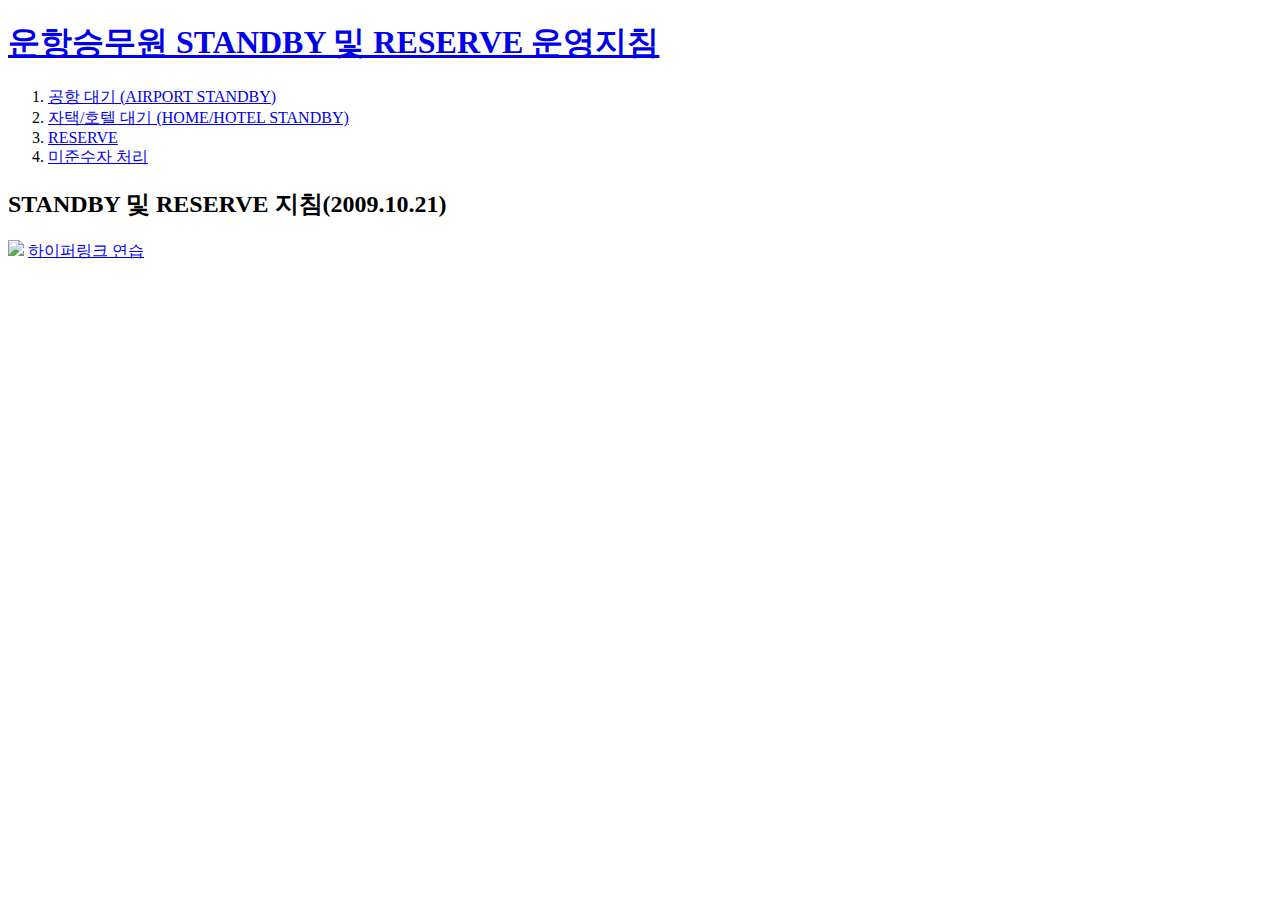
==== index.html @ de37a4be "first version" ====
<!DOCTYPE html>
<html>
    <head>
        <title>STANDBY 및 RESERVE 지침(2009.10.21)</title>
        <meta charset="utf-8">
    </head>
    <body>
        <h1><a href="index.html">운항승무원 STANDBY 및 RESERVE 운영지침</a></h1>
        <ol>
            <li><a href="1.html">공항 대기 (AIRPORT STANDBY)</a></li>
            <li><a href="2.html">자택/호텔 대기 (HOME/HOTEL STANDBY)</a></li>
            <li><a href="3.html">RESERVE</a></li>
            <li><a href="4.html">미준수자 처리</a></li>
        </ol>

        <h2>STANDBY 및 RESERVE 지침(2009.10.21)</h2>
        <img src="airportstby.jpg" width="100%">
            <a href="https://c130.tistory.com/" target="_blank">
               하이퍼링크 연습</a>
        <p>
           
         </p>
    </body>
</html>
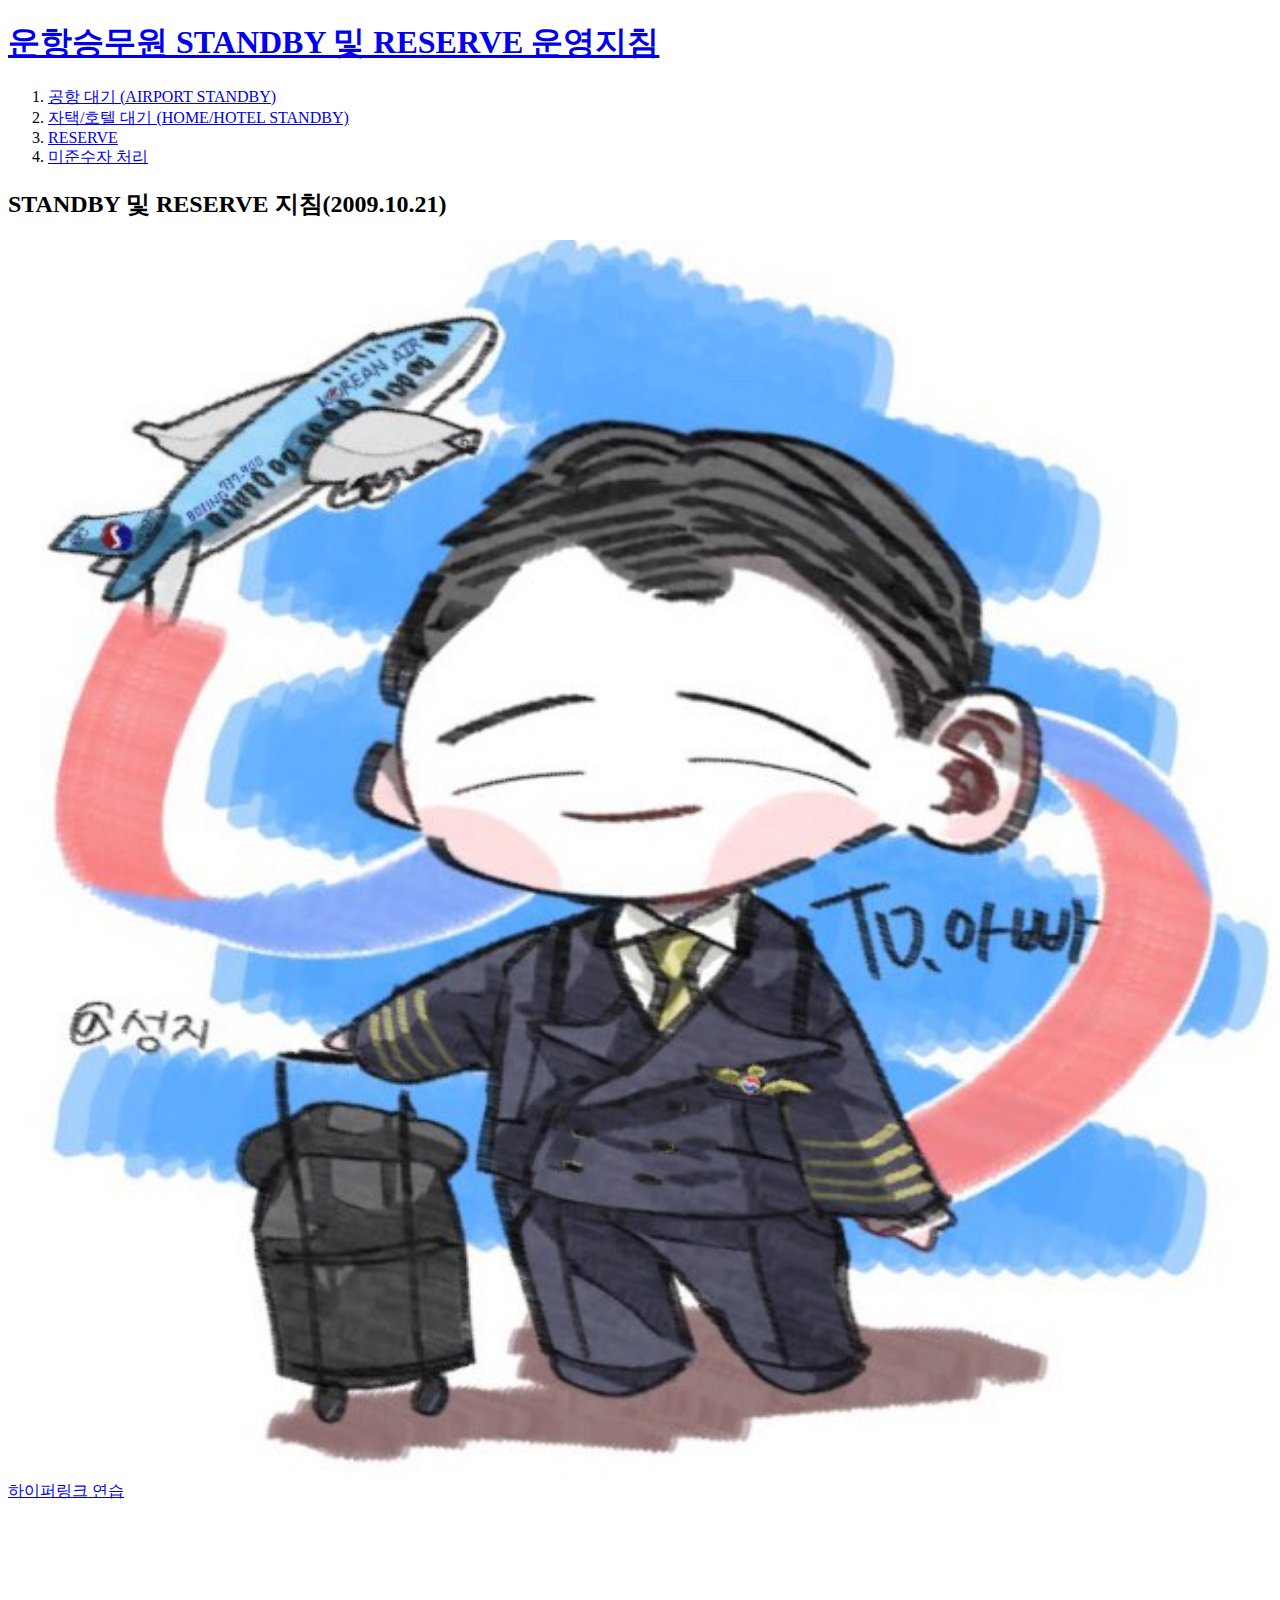
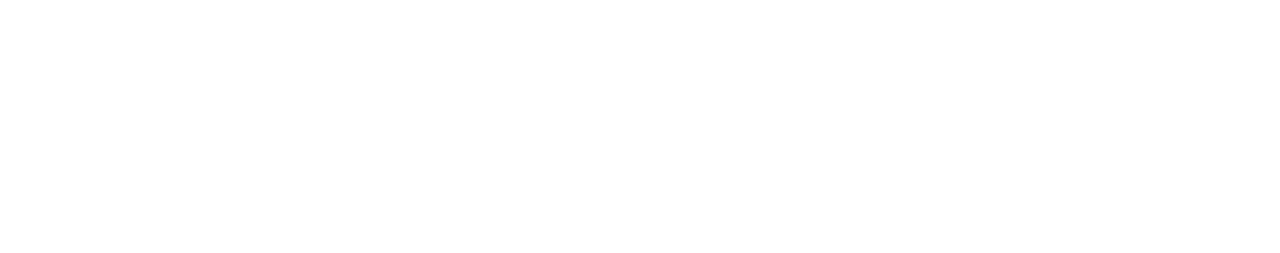
==== commit cb02d5a6: "Update index.html" ====
--- a/index.html
+++ b/index.html
@@ -14,11 +14,12 @@
         </ol>
 
         <h2>STANDBY 및 RESERVE 지침(2009.10.21)</h2>
-        <img src="airportstby.jpg" width="100%">
+        <img src="airportstby.JPG" width="100%">
             <a href="https://c130.tistory.com/" target="_blank">
                하이퍼링크 연습</a>
         <p>
-           
+           <iframe width="560" height="315" src="https://www.youtube.com/embed/7T7r_oSp0SE" frameborder="0" allow="accelerometer; 
+            autoplay; encrypted-media; gyroscope; picture-in-picture" allowfullscreen></iframe>
          </p>
     </body>
 </html>
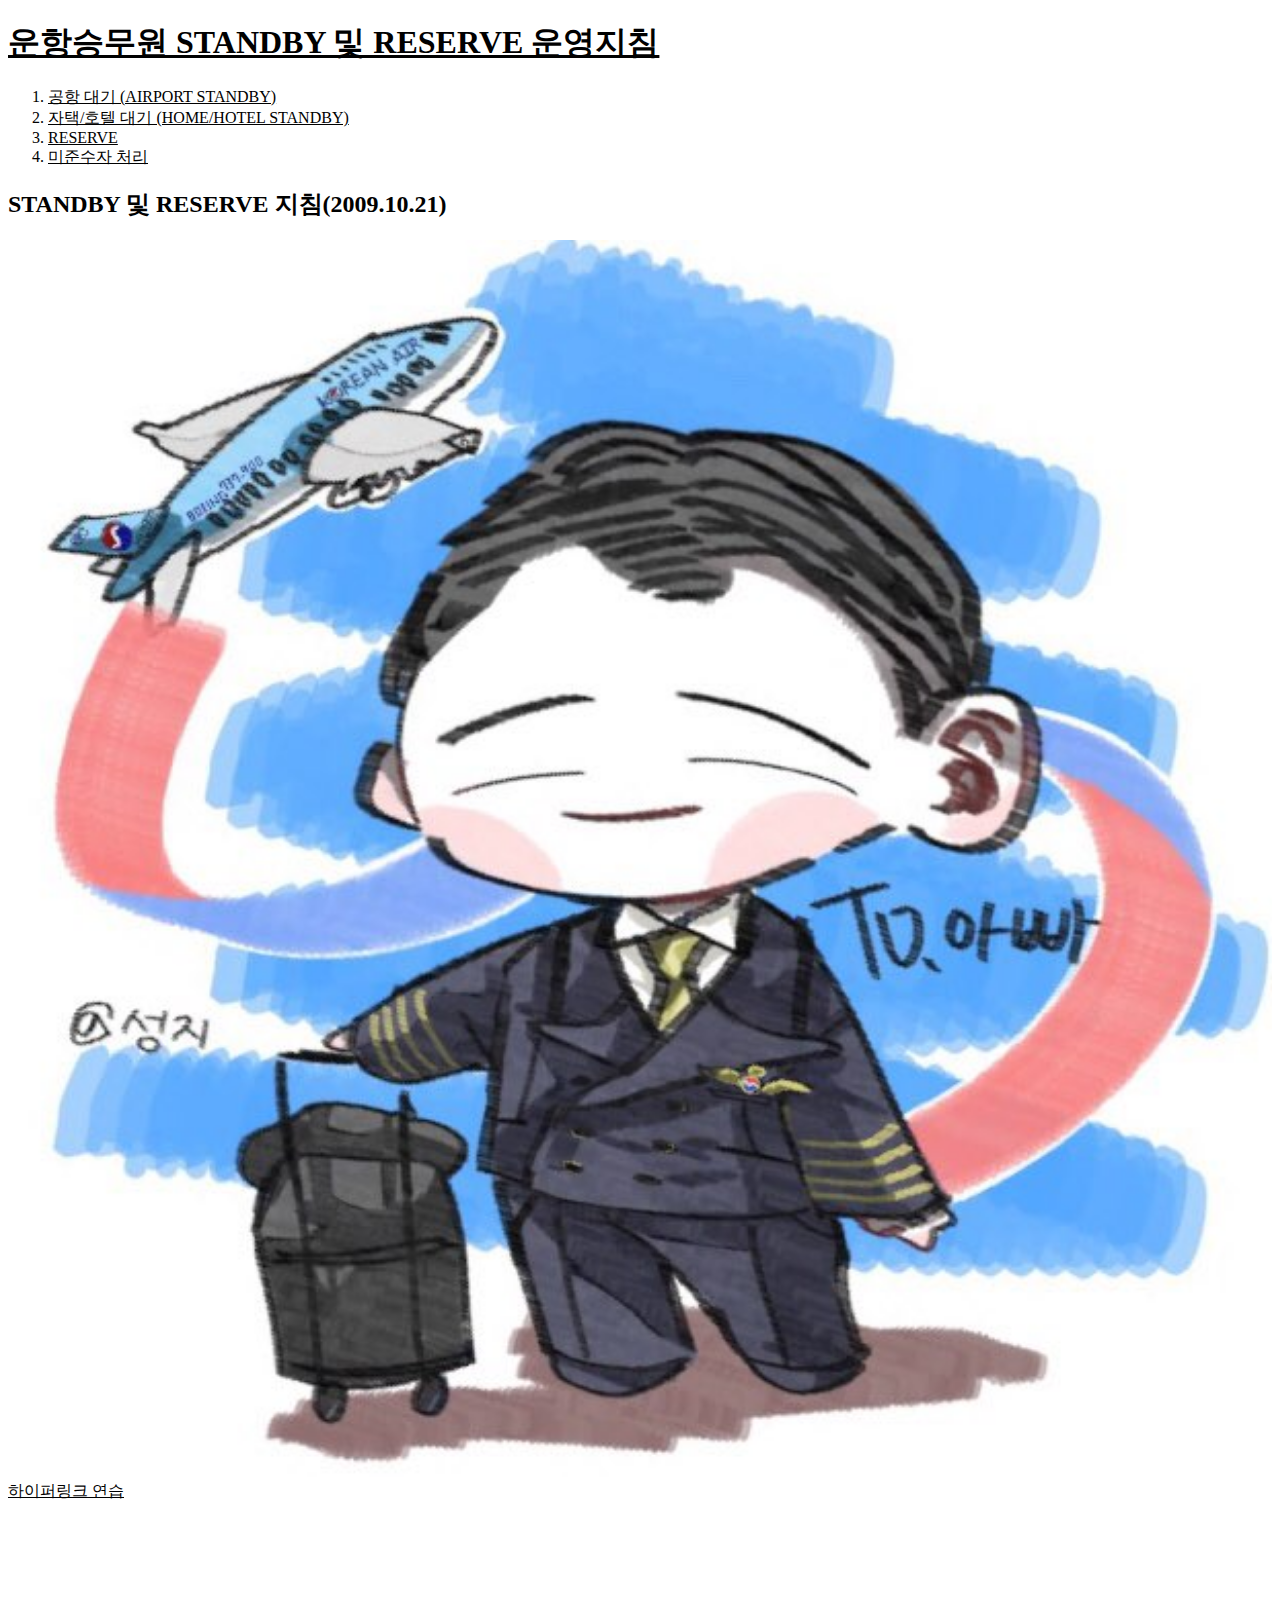
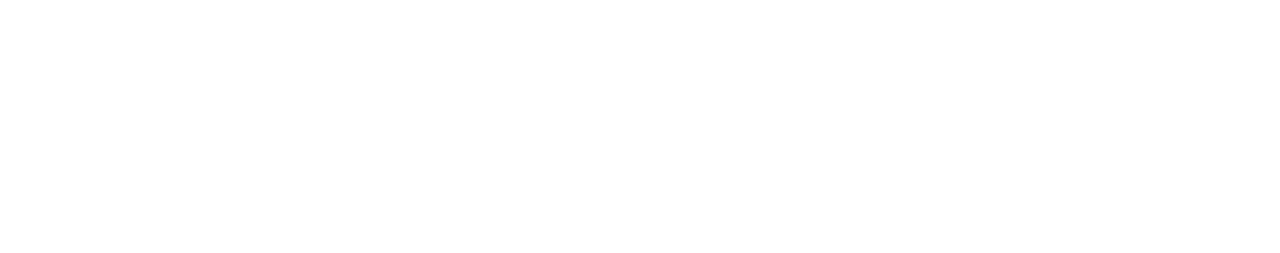
==== commit 8cd478da: "Update index.html" ====
--- a/index.html
+++ b/index.html
@@ -3,6 +3,14 @@
     <head>
         <title>STANDBY 및 RESERVE 지침(2009.10.21)</title>
         <meta charset="utf-8">
+        <!--
+            주석! 디자인에 관련된 CSS는 스타일태그에 넣어서 공통적용한다
+        -->
+        <style>
+            a {
+                color:black;
+            }
+        </style>
     </head>
     <body>
         <h1><a href="index.html">운항승무원 STANDBY 및 RESERVE 운영지침</a></h1>
@@ -17,9 +25,30 @@
         <img src="airportstby.JPG" width="100%">
             <a href="https://c130.tistory.com/" target="_blank">
                하이퍼링크 연습</a>
-        <p>
-           <iframe width="560" height="315" src="https://www.youtube.com/embed/7T7r_oSp0SE" frameborder="0" allow="accelerometer; 
-            autoplay; encrypted-media; gyroscope; picture-in-picture" allowfullscreen></iframe>
-         </p>
+        <p> <iframe width="560" height="315" src="https://www.youtube.com/embed/7T7r_oSp0SE" frameborder="0" allow="accelerometer; 
+            autoplay; encrypted-media; gyroscope; picture-in-picture" allowfullscreen></iframe> </p>
+        
+        <p> 
+<div id="disqus_thread"></div>
+<script>
+
+/**
+*  RECOMMENDED CONFIGURATION VARIABLES: EDIT AND UNCOMMENT THE SECTION BELOW TO INSERT DYNAMIC VALUES FROM YOUR PLATFORM OR CMS.
+*  LEARN WHY DEFINING THESE VARIABLES IS IMPORTANT: https://disqus.com/admin/universalcode/#configuration-variables*/
+/*
+var disqus_config = function () {
+this.page.url = PAGE_URL;  // Replace PAGE_URL with your page's canonical URL variable
+this.page.identifier = PAGE_IDENTIFIER; // Replace PAGE_IDENTIFIER with your page's unique identifier variable
+};
+*/
+(function() { // DON'T EDIT BELOW THIS LINE
+var d = document, s = d.createElement('script');
+s.src = 'https://fcif.disqus.com/embed.js';
+s.setAttribute('data-timestamp', +new Date());
+(d.head || d.body).appendChild(s);
+})();
+</script>
+<noscript>Please enable JavaScript to view the <a href="https://disqus.com/?ref_noscript">comments powered by Disqus.</a></noscript>
+        </P> 
     </body>
 </html>
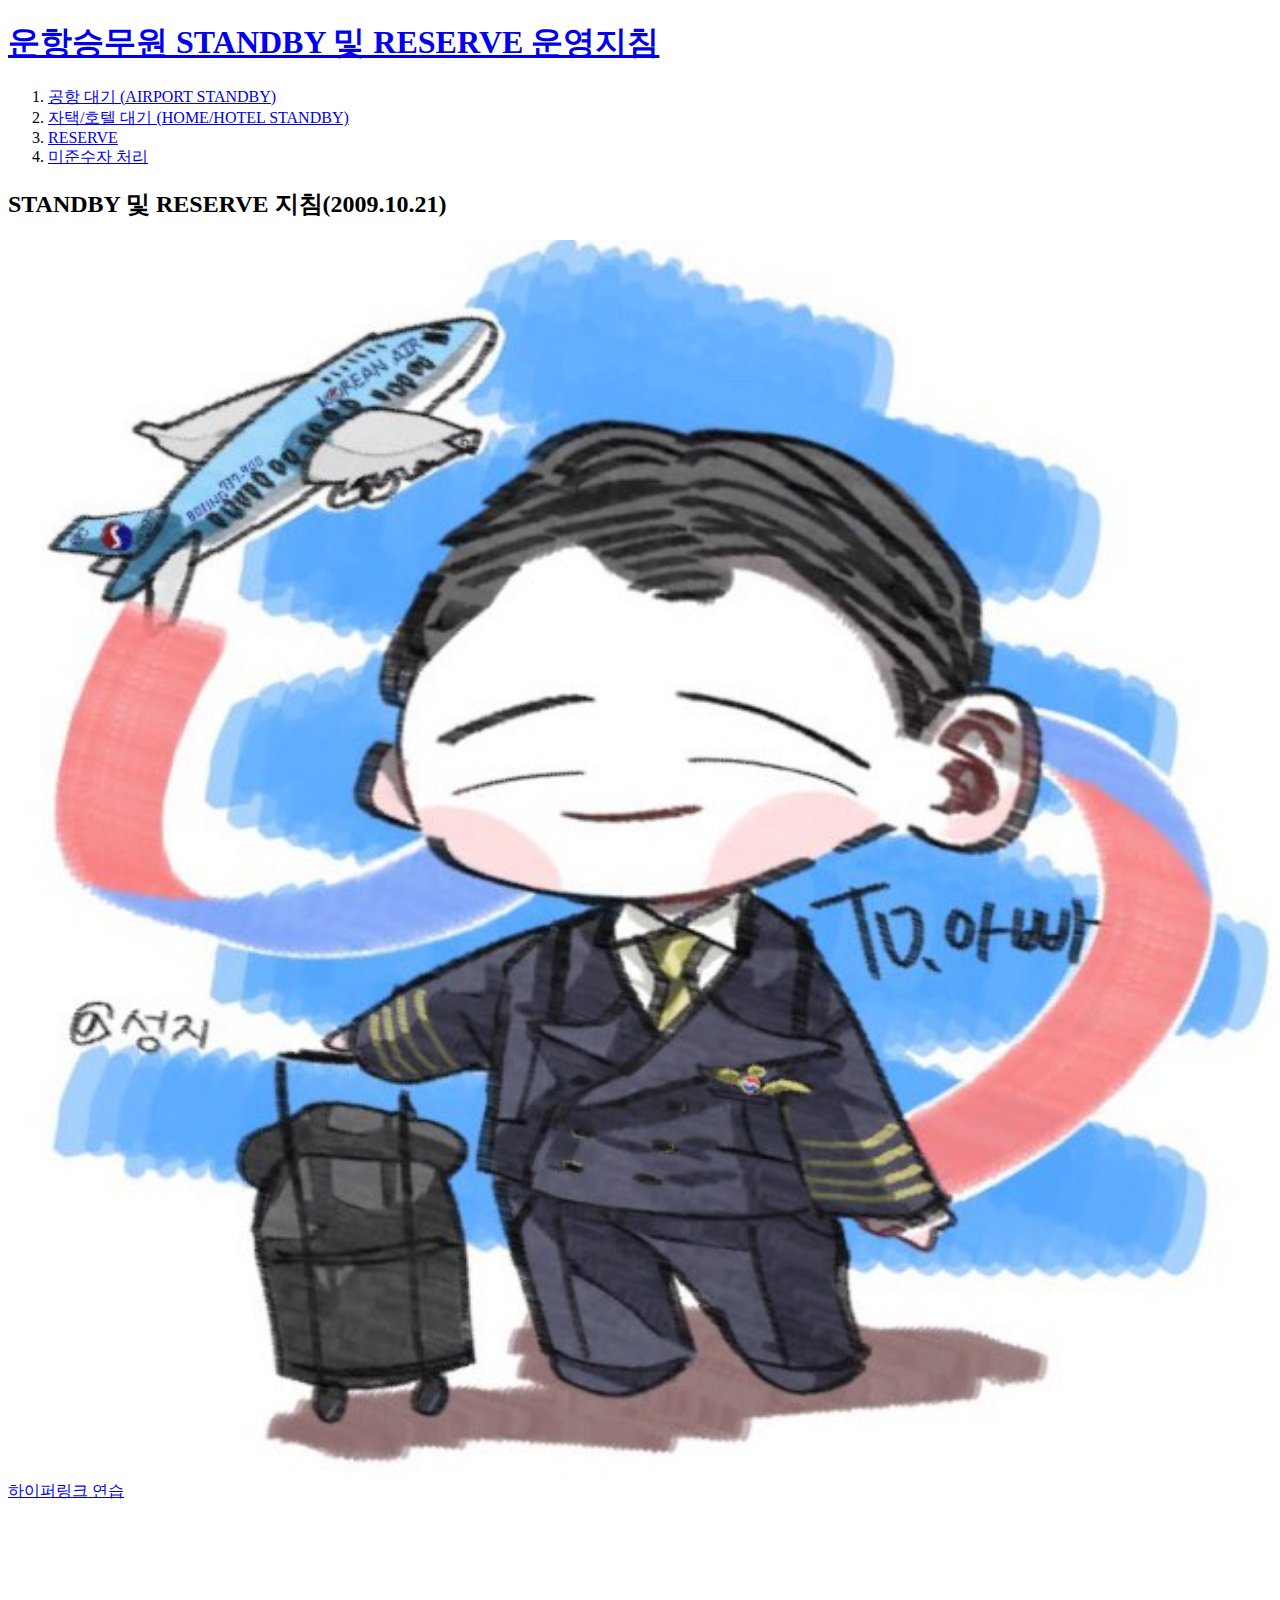
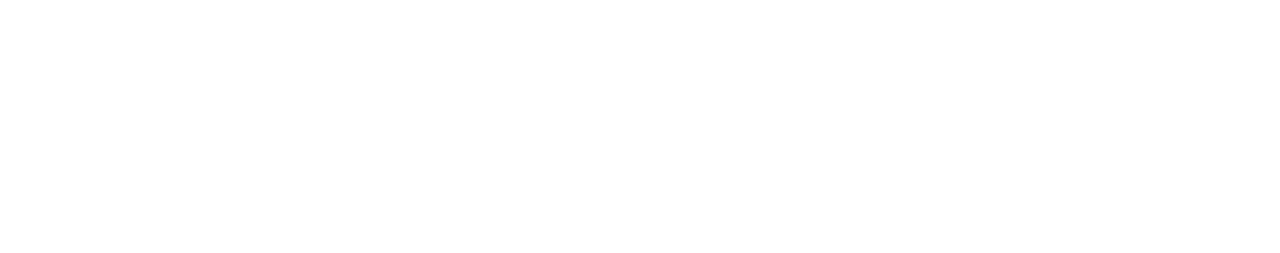
==== commit 9a256322: "box생성" ====
--- a/index.html
+++ b/index.html
@@ -3,14 +3,8 @@
     <head>
         <title>STANDBY 및 RESERVE 지침(2009.10.21)</title>
         <meta charset="utf-8">
-        <!--
-            주석! 디자인에 관련된 CSS는 스타일태그에 넣어서 공통적용한다
-        -->
-        <style>
-            a {
-                color:black;
-            }
-        </style>
+        
+        
     </head>
     <body>
         <h1><a href="index.html">운항승무원 STANDBY 및 RESERVE 운영지침</a></h1>
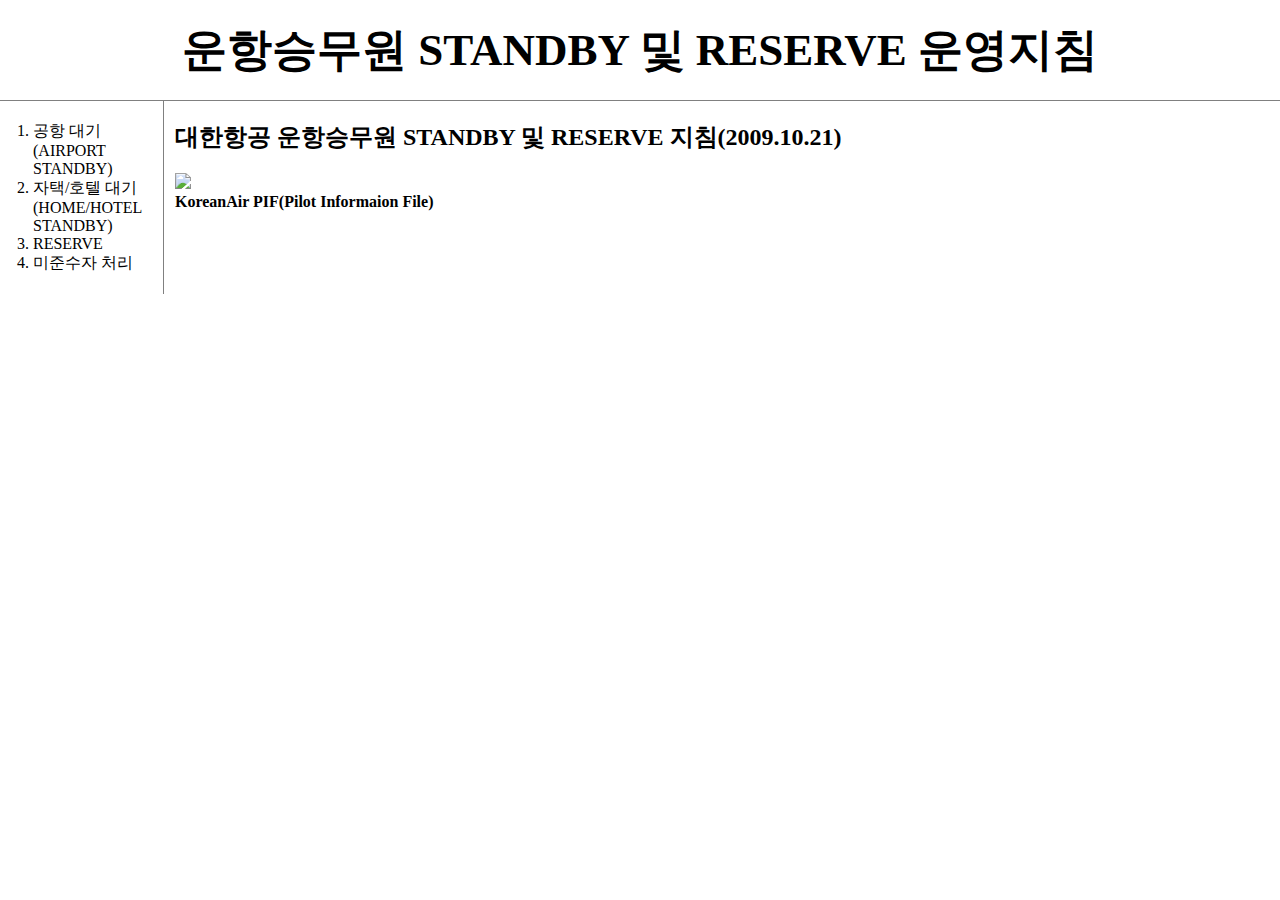
==== commit ed088af4: "사진추가" ====
--- a/index.html
+++ b/index.html
@@ -1,48 +1,27 @@
 <!DOCTYPE html>
 <html>
     <head>
-        <title>STANDBY 및 RESERVE 지침(2009.10.21)</title>
+        <title>STANDBY 및 RESERVE 지침</title>
         <meta charset="utf-8">
-        
-        
+        <link rel="stylesheet" href="style.css">                      
     </head>
     <body>
         <h1><a href="index.html">운항승무원 STANDBY 및 RESERVE 운영지침</a></h1>
-        <ol>
-            <li><a href="1.html">공항 대기 (AIRPORT STANDBY)</a></li>
-            <li><a href="2.html">자택/호텔 대기 (HOME/HOTEL STANDBY)</a></li>
-            <li><a href="3.html">RESERVE</a></li>
-            <li><a href="4.html">미준수자 처리</a></li>
-        </ol>
+        <div id="grid">
+            <ol>
+                <li><a href="1.html">공항 대기 (AIRPORT STANDBY)</a></li>
+                <li><a href="2.html">자택/호텔 대기 (HOME/HOTEL STANDBY)</a></li>
+                <li><a href="3.html">RESERVE</a></li>
+                <li><a href="4.html">미준수자 처리</a></li>
+            </ol>
+            <div id="article">
+                <h2>대한항공 운항승무원 STANDBY 및 RESERVE 지침(2009.10.21)</h2>
+                <img src="transponder.jpg" width="100%"><br>
+                <a href="https://pif.netlify.app/" target="_blank"><strong>KoreanAir PIF(Pilot Informaion File)</strong></a>                
+            </div>
+        </div>       
 
-        <h2>STANDBY 및 RESERVE 지침(2009.10.21)</h2>
-        <img src="airportstby.JPG" width="100%">
-            <a href="https://c130.tistory.com/" target="_blank">
-               하이퍼링크 연습</a>
-        <p> <iframe width="560" height="315" src="https://www.youtube.com/embed/7T7r_oSp0SE" frameborder="0" allow="accelerometer; 
-            autoplay; encrypted-media; gyroscope; picture-in-picture" allowfullscreen></iframe> </p>
-        
-        <p> 
-<div id="disqus_thread"></div>
-<script>
 
-/**
-*  RECOMMENDED CONFIGURATION VARIABLES: EDIT AND UNCOMMENT THE SECTION BELOW TO INSERT DYNAMIC VALUES FROM YOUR PLATFORM OR CMS.
-*  LEARN WHY DEFINING THESE VARIABLES IS IMPORTANT: https://disqus.com/admin/universalcode/#configuration-variables*/
-/*
-var disqus_config = function () {
-this.page.url = PAGE_URL;  // Replace PAGE_URL with your page's canonical URL variable
-this.page.identifier = PAGE_IDENTIFIER; // Replace PAGE_IDENTIFIER with your page's unique identifier variable
-};
-*/
-(function() { // DON'T EDIT BELOW THIS LINE
-var d = document, s = d.createElement('script');
-s.src = 'https://fcif.disqus.com/embed.js';
-s.setAttribute('data-timestamp', +new Date());
-(d.head || d.body).appendChild(s);
-})();
-</script>
-<noscript>Please enable JavaScript to view the <a href="https://disqus.com/?ref_noscript">comments powered by Disqus.</a></noscript>
-        </P> 
+    
     </body>
 </html>
--- a/style.css
+++ b/style.css
@@ -0,0 +1,43 @@
+body {
+    margin: 0;
+}
+a {
+    color:black;
+    text-decoration: none;
+}            
+h1 {
+    font-size:45px; 
+    text-align: center; 
+    border-bottom: 1px solid gray;  
+    margin: 0;
+    padding: 20px;
+}            
+ol {
+    border-right: 1px solid gray;
+    width: 110px;
+    margin: 0px;
+    padding: 20px;
+}
+#grid {
+    display: grid;
+    grid-template-columns: 150px 1fr;
+}
+#grid ol {
+    padding-left: 33px;
+}
+#grid #article {
+    padding-left: 25px;   
+    padding-right: 16px; 
+}
+@media(max-width: 800px){
+    #grid {
+    display: block;                
+    }
+    ol {
+    border-right: none;
+    width: 310px;
+    }
+    h1 {
+    border-bottom: none;
+    }
+}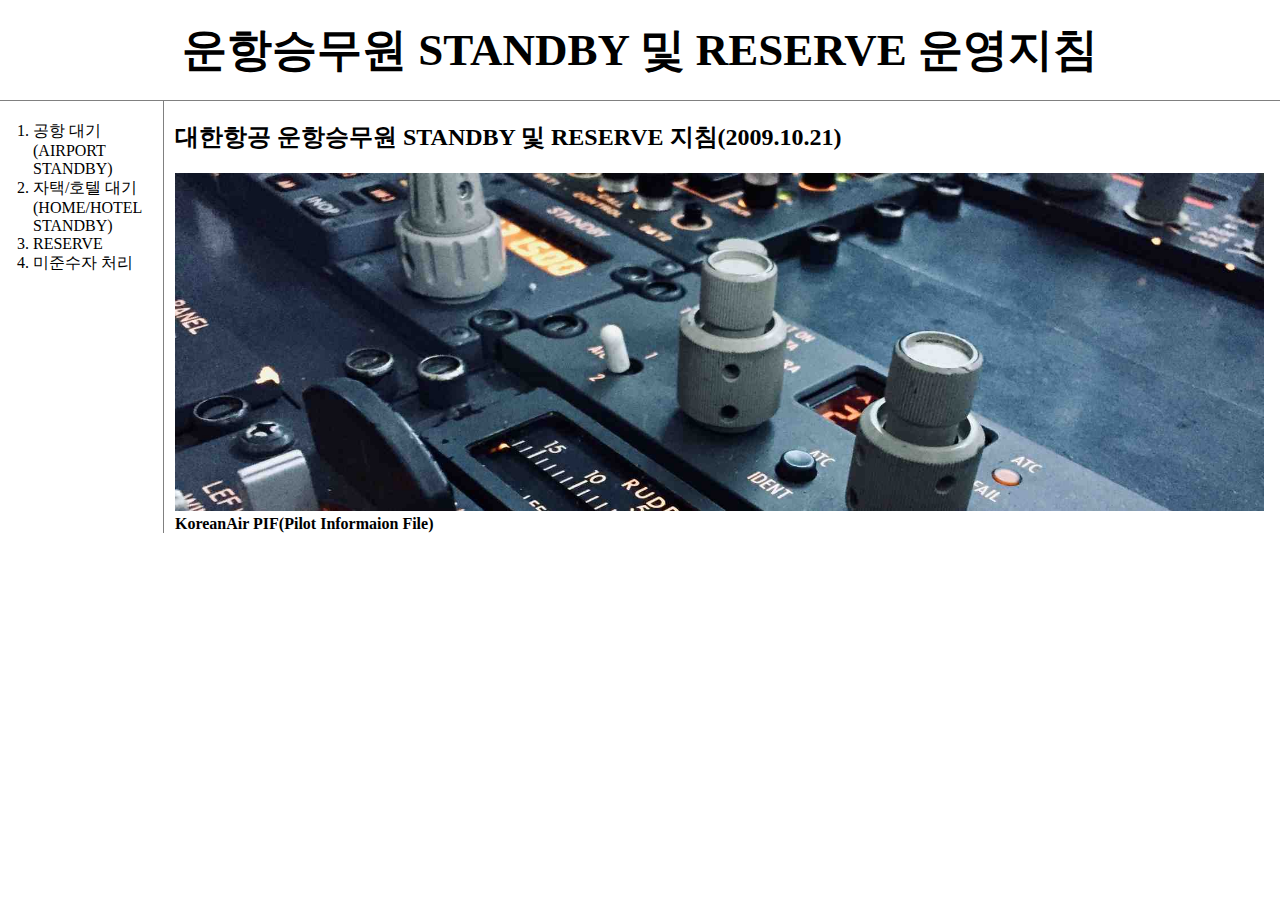
==== commit a4518288: "Update index.html" ====
--- a/index.html
+++ b/index.html
@@ -16,7 +16,7 @@
             </ol>
             <div id="article">
                 <h2>대한항공 운항승무원 STANDBY 및 RESERVE 지침(2009.10.21)</h2>
-                <img src="transponder.jpg" width="100%"><br>
+                <img src="transponder.JPG" width="100%"><br>
                 <a href="https://pif.netlify.app/" target="_blank"><strong>KoreanAir PIF(Pilot Informaion File)</strong></a>                
             </div>
         </div>       
